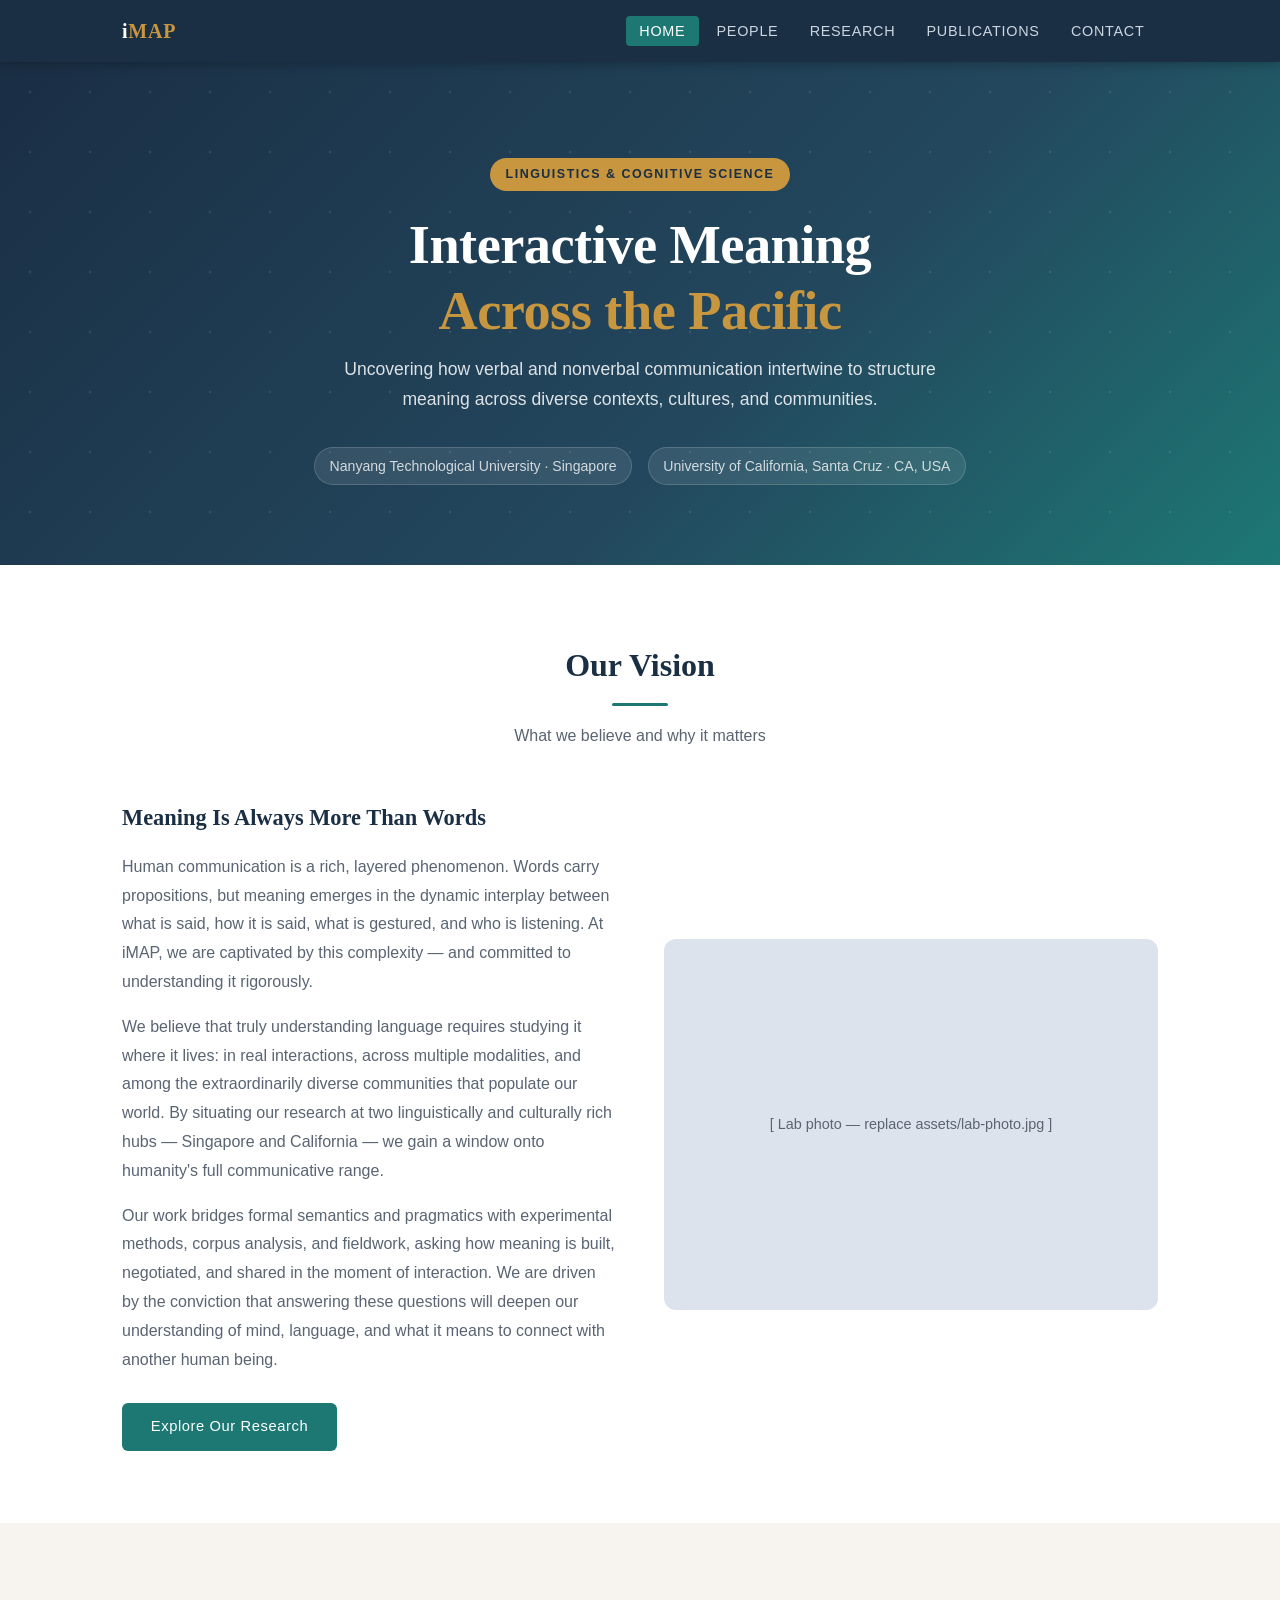
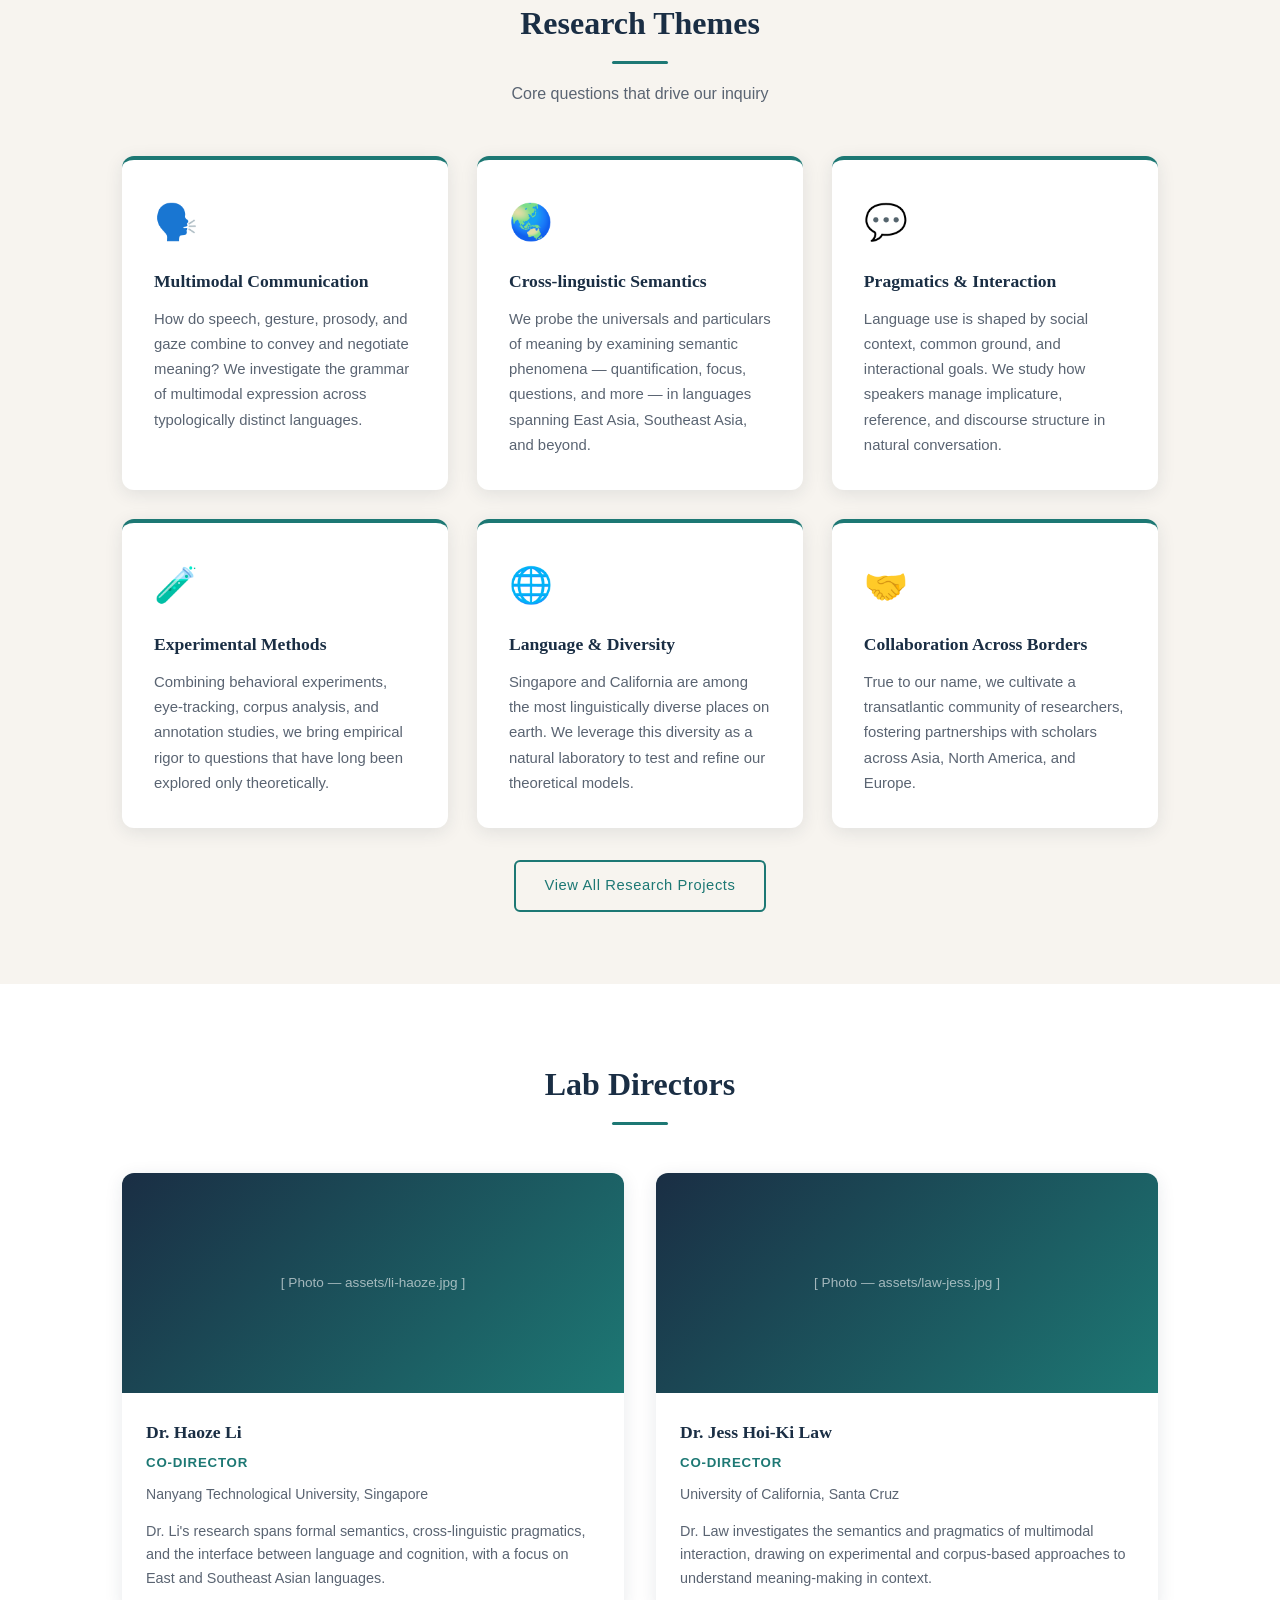
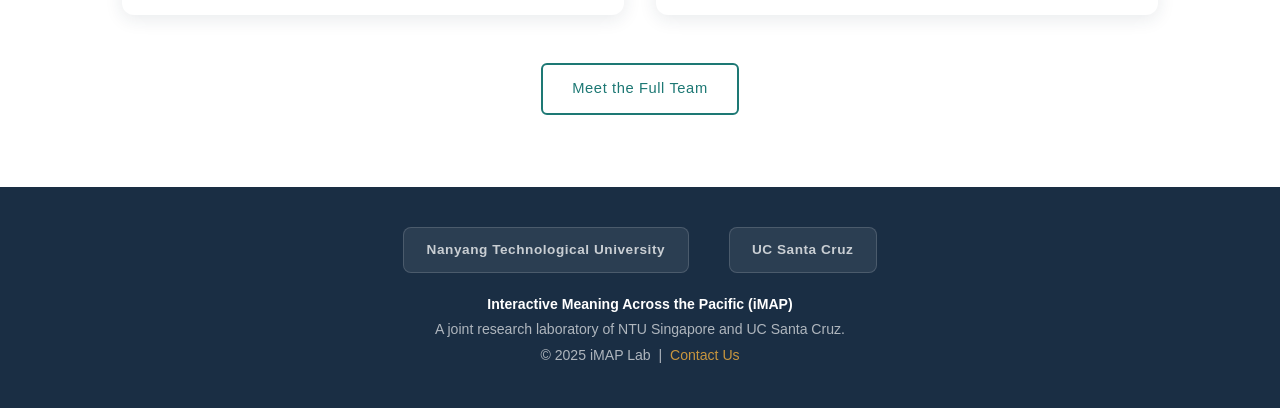
==== index.html @ d820ea22 "Add files via upload" ====
<!DOCTYPE html>
<html lang="en">
<head>
  <meta charset="UTF-8" />
  <meta name="viewport" content="width=device-width, initial-scale=1.0" />
  <title>iMAP Lab — Interactive Meaning Across the Pacific</title>
  <link rel="stylesheet" href="style.css" />
</head>
<body>

<!-- ── NAV ── -->
<nav>
  <div class="nav-inner">
    <a href="index.html" class="nav-logo">i<span>MAP</span></a>
    <ul class="nav-links">
      <li><a href="index.html" class="active">Home</a></li>
      <li><a href="people.html">People</a></li>
      <li><a href="research.html">Research</a></li>
      <li><a href="publications.html">Publications</a></li>
      <li><a href="contact.html">Contact</a></li>
    </ul>
  </div>
</nav>

<!-- ── HERO ── -->
<header class="hero">
  <div class="hero-badge">Linguistics &amp; Cognitive Science</div>
  <h1>Interactive Meaning<br><em>Across the Pacific</em></h1>
  <p class="subtitle">
    Uncovering how verbal and nonverbal communication intertwine to structure meaning
    across diverse contexts, cultures, and communities.
  </p>
  <div class="hero-affiliations">
    <span>Nanyang Technological University · Singapore</span>
    <span>University of California, Santa Cruz · CA, USA</span>
  </div>
</header>

<!-- ── VISION ── -->
<section class="section-alt">
  <div class="section">
    <div class="section-header">
      <h2>Our Vision</h2>
      <div class="rule"></div>
      <p>What we believe and why it matters</p>
    </div>
    <div class="vision-block">
      <div class="vision-text">
        <h3>Meaning Is Always More Than Words</h3>
        <p>
          Human communication is a rich, layered phenomenon. Words carry propositions,
          but meaning emerges in the dynamic interplay between what is said, how it is
          said, what is gestured, and who is listening. At iMAP, we are captivated by
          this complexity — and committed to understanding it rigorously.
        </p>
        <p>
          We believe that truly understanding language requires studying it where it
          lives: in real interactions, across multiple modalities, and among the
          extraordinarily diverse communities that populate our world. By situating our
          research at two linguistically and culturally rich hubs — Singapore and
          California — we gain a window onto humanity's full communicative range.
        </p>
        <p>
          Our work bridges formal semantics and pragmatics with experimental methods,
          corpus analysis, and fieldwork, asking how meaning is built, negotiated, and
          shared in the moment of interaction. We are driven by the conviction that
          answering these questions will deepen our understanding of mind, language,
          and what it means to connect with another human being.
        </p>
        <a href="research.html" class="btn" style="margin-top:.8rem;">Explore Our Research</a>
      </div>
      <div class="vision-photo">
        <!-- Replace src with a real lab photo -->
        <img src="assets/lab-photo.jpg" alt="iMAP Lab team" onerror="this.style.display='none';this.parentNode.innerHTML='[ Lab photo — replace assets/lab-photo.jpg ]';" />
      </div>
    </div>
  </div>
</section>

<!-- ── RESEARCH HIGHLIGHTS ── -->
<section class="section">
  <div class="section-header">
    <h2>Research Themes</h2>
    <div class="rule"></div>
    <p>Core questions that drive our inquiry</p>
  </div>
  <div class="cards-grid">
    <div class="card">
      <div class="card-icon">🗣️</div>
      <h3>Multimodal Communication</h3>
      <p>
        How do speech, gesture, prosody, and gaze combine to convey and negotiate
        meaning? We investigate the grammar of multimodal expression across
        typologically distinct languages.
      </p>
    </div>
    <div class="card">
      <div class="card-icon">🌏</div>
      <h3>Cross-linguistic Semantics</h3>
      <p>
        We probe the universals and particulars of meaning by examining semantic
        phenomena — quantification, focus, questions, and more — in languages spanning
        East Asia, Southeast Asia, and beyond.
      </p>
    </div>
    <div class="card">
      <div class="card-icon">💬</div>
      <h3>Pragmatics &amp; Interaction</h3>
      <p>
        Language use is shaped by social context, common ground, and interactional
        goals. We study how speakers manage implicature, reference, and discourse
        structure in natural conversation.
      </p>
    </div>
    <div class="card">
      <div class="card-icon">🧪</div>
      <h3>Experimental Methods</h3>
      <p>
        Combining behavioral experiments, eye-tracking, corpus analysis, and
        annotation studies, we bring empirical rigor to questions that have long
        been explored only theoretically.
      </p>
    </div>
    <div class="card">
      <div class="card-icon">🌐</div>
      <h3>Language &amp; Diversity</h3>
      <p>
        Singapore and California are among the most linguistically diverse places on
        earth. We leverage this diversity as a natural laboratory to test and refine
        our theoretical models.
      </p>
    </div>
    <div class="card">
      <div class="card-icon">🤝</div>
      <h3>Collaboration Across Borders</h3>
      <p>
        True to our name, we cultivate a transatlantic community of researchers,
        fostering partnerships with scholars across Asia, North America, and Europe.
      </p>
    </div>
  </div>
  <div class="text-center mt-2">
    <a href="research.html" class="btn btn-outline">View All Research Projects</a>
  </div>
</section>

<!-- ── DIRECTORS SNAPSHOT ── -->
<section class="section-alt">
  <div class="section">
    <div class="section-header">
      <h2>Lab Directors</h2>
      <div class="rule"></div>
    </div>
    <div class="directors-grid">
      <div class="person-card">
        <div class="person-photo">
          <img src="assets/li-haoze.jpg" alt="Dr. Haoze Li"
               onerror="this.style.display='none';this.parentNode.innerHTML='[ Photo — assets/li-haoze.jpg ]';" />
        </div>
        <div class="person-info">
          <h3>Dr. Haoze Li</h3>
          <div class="role">Co-Director</div>
          <div class="affiliation">Nanyang Technological University, Singapore</div>
          <p>
            Dr. Li's research spans formal semantics, cross-linguistic pragmatics,
            and the interface between language and cognition, with a focus on
            East and Southeast Asian languages.
          </p>
        </div>
      </div>
      <div class="person-card">
        <div class="person-photo">
          <img src="assets/law-jess.jpg" alt="Dr. Jess Hoi-Ki Law"
               onerror="this.style.display='none';this.parentNode.innerHTML='[ Photo — assets/law-jess.jpg ]';" />
        </div>
        <div class="person-info">
          <h3>Dr. Jess Hoi-Ki Law</h3>
          <div class="role">Co-Director</div>
          <div class="affiliation">University of California, Santa Cruz</div>
          <p>
            Dr. Law investigates the semantics and pragmatics of multimodal
            interaction, drawing on experimental and corpus-based approaches to
            understand meaning-making in context.
          </p>
        </div>
      </div>
    </div>
    <div class="text-center">
      <a href="people.html" class="btn btn-outline">Meet the Full Team</a>
    </div>
  </div>
</section>

<!-- ── FOOTER ── -->
<footer>
  <div class="footer-logos">
    <div class="footer-logo-box">Nanyang Technological University</div>
    <div class="footer-logo-box">UC Santa Cruz</div>
  </div>
  <p>
    <strong style="color:#fff;">Interactive Meaning Across the Pacific (iMAP)</strong><br>
    A joint research laboratory of NTU Singapore and UC Santa Cruz.<br>
    &copy; 2025 iMAP Lab &nbsp;|&nbsp;
    <a href="contact.html">Contact Us</a>
  </p>
</footer>

</body>
</html>
---- style.css ----
/* iMAP Lab — Global Stylesheet */

:root {
  --navy:       #1a2e44;
  --teal:       #1d7874;
  --teal-light: #2da89e;
  --gold:       #c8963e;
  --cream:      #f7f4ef;
  --white:      #ffffff;
  --text:       #2c2c2c;
  --muted:      #5a6472;
  --border:     #dce3ec;
  --shadow:     0 4px 18px rgba(26,46,68,.10);
}

*, *::before, *::after { box-sizing: border-box; margin: 0; padding: 0; }

html { scroll-behavior: smooth; }

body {
  font-family: 'Georgia', serif;
  background: var(--cream);
  color: var(--text);
  line-height: 1.75;
}

/* ── NAV ─────────────────────────────────────────────────────────────── */
nav {
  background: var(--navy);
  position: sticky;
  top: 0;
  z-index: 100;
  box-shadow: 0 2px 10px rgba(0,0,0,.25);
}

.nav-inner {
  max-width: 1100px;
  margin: 0 auto;
  display: flex;
  align-items: center;
  justify-content: space-between;
  padding: 0 2rem;
  height: 62px;
}

.nav-logo {
  color: var(--white);
  text-decoration: none;
  font-size: 1.25rem;
  font-weight: bold;
  letter-spacing: .04em;
  font-family: 'Georgia', serif;
}

.nav-logo span { color: var(--gold); }

.nav-links {
  display: flex;
  gap: .25rem;
  list-style: none;
}

.nav-links a {
  color: #ccd6e0;
  text-decoration: none;
  font-family: 'Arial', sans-serif;
  font-size: .9rem;
  letter-spacing: .05em;
  text-transform: uppercase;
  padding: .45rem .85rem;
  border-radius: 4px;
  transition: background .2s, color .2s;
}

.nav-links a:hover,
.nav-links a.active {
  background: var(--teal);
  color: var(--white);
}

/* ── HERO ─────────────────────────────────────────────────────────────── */
.hero {
  background: linear-gradient(135deg, var(--navy) 0%, #23485e 60%, var(--teal) 100%);
  color: var(--white);
  text-align: center;
  padding: 6rem 2rem 5rem;
  position: relative;
  overflow: hidden;
}

.hero::before {
  content: '';
  position: absolute;
  inset: 0;
  background: url('data:image/svg+xml,<svg xmlns="http://www.w3.org/2000/svg" width="60" height="60"><circle cx="30" cy="30" r="1.2" fill="%23ffffff18"/></svg>') repeat;
  pointer-events: none;
}

.hero-badge {
  display: inline-block;
  background: var(--gold);
  color: var(--navy);
  font-family: 'Arial', sans-serif;
  font-size: .78rem;
  font-weight: bold;
  letter-spacing: .12em;
  text-transform: uppercase;
  padding: .35rem 1rem;
  border-radius: 20px;
  margin-bottom: 1.4rem;
}

.hero h1 {
  font-size: clamp(2rem, 5vw, 3.4rem);
  line-height: 1.2;
  margin-bottom: .6rem;
  letter-spacing: -.01em;
}

.hero h1 em {
  font-style: normal;
  color: var(--gold);
}

.hero .subtitle {
  font-size: 1.1rem;
  opacity: .85;
  max-width: 600px;
  margin: 0 auto 2rem;
  font-family: 'Arial', sans-serif;
}

.hero-affiliations {
  display: flex;
  justify-content: center;
  flex-wrap: wrap;
  gap: 1rem;
  font-family: 'Arial', sans-serif;
  font-size: .88rem;
  opacity: .8;
}

.hero-affiliations span {
  background: rgba(255,255,255,.12);
  padding: .35rem .9rem;
  border-radius: 20px;
  border: 1px solid rgba(255,255,255,.2);
}

/* ── SECTIONS ─────────────────────────────────────────────────────────── */
.section {
  max-width: 1100px;
  margin: 0 auto;
  padding: 4.5rem 2rem;
}

.section-header {
  text-align: center;
  margin-bottom: 3rem;
}

.section-header h2 {
  font-size: 2rem;
  color: var(--navy);
  margin-bottom: .5rem;
}

.section-header .rule {
  width: 56px;
  height: 3px;
  background: var(--teal);
  margin: .6rem auto 0;
  border-radius: 2px;
}

.section-header p {
  color: var(--muted);
  max-width: 640px;
  margin: 1rem auto 0;
  font-family: 'Arial', sans-serif;
}

/* alternating bg */
.section-alt { background: var(--white); }

/* ── VISION ───────────────────────────────────────────────────────────── */
.vision-block {
  display: grid;
  grid-template-columns: 1fr 1fr;
  gap: 3rem;
  align-items: center;
}

.vision-block .vision-text h3 {
  font-size: 1.4rem;
  color: var(--navy);
  margin-bottom: 1rem;
}

.vision-block .vision-text p {
  color: var(--muted);
  font-family: 'Arial', sans-serif;
  margin-bottom: 1rem;
  line-height: 1.8;
}

.vision-photo {
  background: var(--border);
  border-radius: 12px;
  aspect-ratio: 4/3;
  display: flex;
  align-items: center;
  justify-content: center;
  font-family: 'Arial', sans-serif;
  font-size: .9rem;
  color: var(--muted);
  overflow: hidden;
}

.vision-photo img { width: 100%; height: 100%; object-fit: cover; border-radius: 12px; }

/* ── RESEARCH CARDS ───────────────────────────────────────────────────── */
.cards-grid {
  display: grid;
  grid-template-columns: repeat(auto-fit, minmax(290px, 1fr));
  gap: 1.8rem;
}

.card {
  background: var(--white);
  border-radius: 12px;
  padding: 2rem;
  box-shadow: var(--shadow);
  border-top: 4px solid var(--teal);
  transition: transform .2s, box-shadow .2s;
}

.card:hover {
  transform: translateY(-4px);
  box-shadow: 0 8px 28px rgba(26,46,68,.15);
}

.card-icon {
  font-size: 2.2rem;
  margin-bottom: .8rem;
}

.card h3 {
  color: var(--navy);
  font-size: 1.1rem;
  margin-bottom: .6rem;
}

.card p {
  font-family: 'Arial', sans-serif;
  font-size: .93rem;
  color: var(--muted);
  line-height: 1.7;
}

/* ── PEOPLE ───────────────────────────────────────────────────────────── */
.people-section-label {
  font-family: 'Arial', sans-serif;
  font-size: .78rem;
  font-weight: bold;
  text-transform: uppercase;
  letter-spacing: .12em;
  color: var(--teal);
  margin: 2.5rem 0 1.2rem;
}

.directors-grid {
  display: grid;
  grid-template-columns: repeat(auto-fit, minmax(300px, 1fr));
  gap: 2rem;
  margin-bottom: 3rem;
}

.person-card {
  background: var(--white);
  border-radius: 12px;
  box-shadow: var(--shadow);
  overflow: hidden;
  transition: transform .2s;
}

.person-card:hover { transform: translateY(-4px); }

.person-photo {
  background: linear-gradient(135deg, var(--navy), var(--teal));
  height: 220px;
  display: flex;
  align-items: center;
  justify-content: center;
  font-family: 'Arial', sans-serif;
  font-size: .85rem;
  color: rgba(255,255,255,.6);
  overflow: hidden;
}

.person-photo img { width: 100%; height: 100%; object-fit: cover; }

.person-info { padding: 1.5rem; }

.person-info h3 { color: var(--navy); font-size: 1.1rem; margin-bottom: .2rem; }

.person-info .role {
  font-family: 'Arial', sans-serif;
  font-size: .83rem;
  color: var(--teal);
  font-weight: bold;
  text-transform: uppercase;
  letter-spacing: .06em;
  margin-bottom: .5rem;
}

.person-info .affiliation {
  font-family: 'Arial', sans-serif;
  font-size: .88rem;
  color: var(--muted);
  margin-bottom: .8rem;
}

.person-info p {
  font-family: 'Arial', sans-serif;
  font-size: .9rem;
  color: var(--muted);
  line-height: 1.65;
}

.members-grid {
  display: grid;
  grid-template-columns: repeat(auto-fill, minmax(200px, 1fr));
  gap: 1.4rem;
}

.member-mini {
  background: var(--white);
  border-radius: 10px;
  box-shadow: var(--shadow);
  overflow: hidden;
  text-align: center;
}

.member-mini-photo {
  background: linear-gradient(135deg, #2a4a62, var(--teal-light));
  height: 140px;
  display: flex;
  align-items: center;
  justify-content: center;
  font-size: .8rem;
  color: rgba(255,255,255,.55);
  font-family: 'Arial', sans-serif;
  overflow: hidden;
}

.member-mini-photo img { width: 100%; height: 100%; object-fit: cover; }

.member-mini-info { padding: 1rem; }

.member-mini-info h4 { color: var(--navy); font-size: .95rem; margin-bottom: .25rem; }

.member-mini-info span {
  font-family: 'Arial', sans-serif;
  font-size: .82rem;
  color: var(--muted);
}

/* ── PUBLICATIONS ─────────────────────────────────────────────────────── */
.pub-filter {
  display: flex;
  gap: .5rem;
  flex-wrap: wrap;
  margin-bottom: 2rem;
}

.pub-filter button {
  background: var(--white);
  border: 2px solid var(--border);
  color: var(--muted);
  padding: .4rem 1rem;
  border-radius: 20px;
  font-family: 'Arial', sans-serif;
  font-size: .85rem;
  cursor: pointer;
  transition: all .2s;
}

.pub-filter button.active,
.pub-filter button:hover {
  background: var(--teal);
  border-color: var(--teal);
  color: var(--white);
}

.pub-year-group { margin-bottom: 2.5rem; }

.pub-year {
  font-family: 'Arial', sans-serif;
  font-size: .78rem;
  font-weight: bold;
  letter-spacing: .12em;
  text-transform: uppercase;
  color: var(--teal);
  border-bottom: 1px solid var(--border);
  padding-bottom: .4rem;
  margin-bottom: 1.2rem;
}

.pub-item {
  background: var(--white);
  border-radius: 8px;
  padding: 1.2rem 1.5rem;
  margin-bottom: .8rem;
  box-shadow: 0 2px 8px rgba(26,46,68,.06);
  border-left: 3px solid var(--teal-light);
}

.pub-item .pub-title {
  font-weight: bold;
  color: var(--navy);
  margin-bottom: .3rem;
  line-height: 1.4;
}

.pub-item .pub-authors {
  font-family: 'Arial', sans-serif;
  font-size: .9rem;
  color: var(--muted);
  margin-bottom: .25rem;
}

.pub-item .pub-venue {
  font-family: 'Arial', sans-serif;
  font-size: .88rem;
  font-style: italic;
  color: var(--teal);
}

.pub-item .pub-links {
  margin-top: .5rem;
  display: flex;
  gap: .5rem;
  flex-wrap: wrap;
}

.pub-item .pub-links a {
  font-family: 'Arial', sans-serif;
  font-size: .8rem;
  color: var(--teal);
  text-decoration: none;
  border: 1px solid var(--teal);
  padding: .15rem .55rem;
  border-radius: 4px;
  transition: all .2s;
}

.pub-item .pub-links a:hover {
  background: var(--teal);
  color: var(--white);
}

/* ── RESEARCH PAGE ────────────────────────────────────────────────────── */
.research-theme {
  background: var(--white);
  border-radius: 12px;
  padding: 2.5rem;
  box-shadow: var(--shadow);
  margin-bottom: 2rem;
  display: grid;
  grid-template-columns: 1fr 1fr;
  gap: 2.5rem;
  align-items: center;
}

.research-theme.reverse { direction: rtl; }
.research-theme.reverse > * { direction: ltr; }

.research-theme-photo {
  background: var(--border);
  border-radius: 10px;
  aspect-ratio: 4/3;
  display: flex;
  align-items: center;
  justify-content: center;
  font-family: 'Arial', sans-serif;
  font-size: .85rem;
  color: var(--muted);
  overflow: hidden;
}

.research-theme-photo img { width: 100%; height: 100%; object-fit: cover; border-radius: 10px; }

.research-theme-text h3 {
  color: var(--navy);
  font-size: 1.3rem;
  margin-bottom: .8rem;
}

.research-theme-text p {
  font-family: 'Arial', sans-serif;
  font-size: .95rem;
  color: var(--muted);
  line-height: 1.8;
}

.research-theme-text .tag {
  display: inline-block;
  background: var(--teal);
  color: var(--white);
  font-family: 'Arial', sans-serif;
  font-size: .75rem;
  letter-spacing: .08em;
  text-transform: uppercase;
  padding: .2rem .65rem;
  border-radius: 4px;
  margin-bottom: .8rem;
}

/* ── CONTACT ──────────────────────────────────────────────────────────── */
.contact-grid {
  display: grid;
  grid-template-columns: 1fr 1fr;
  gap: 3rem;
}

.contact-box {
  background: var(--white);
  border-radius: 12px;
  padding: 2rem;
  box-shadow: var(--shadow);
}

.contact-box h3 {
  color: var(--navy);
  font-size: 1.1rem;
  margin-bottom: .3rem;
}

.contact-box .contact-role {
  font-family: 'Arial', sans-serif;
  font-size: .82rem;
  color: var(--teal);
  font-weight: bold;
  text-transform: uppercase;
  letter-spacing: .07em;
  margin-bottom: 1rem;
}

.contact-box p {
  font-family: 'Arial', sans-serif;
  font-size: .93rem;
  color: var(--muted);
  line-height: 1.9;
}

.contact-box a { color: var(--teal); text-decoration: none; }
.contact-box a:hover { text-decoration: underline; }

.contact-map {
  border-radius: 12px;
  overflow: hidden;
  height: 260px;
  background: var(--border);
  display: flex;
  align-items: center;
  justify-content: center;
  font-family: 'Arial', sans-serif;
  color: var(--muted);
  font-size: .9rem;
  margin-top: 2rem;
}

/* ── FOOTER ───────────────────────────────────────────────────────────── */
footer {
  background: var(--navy);
  color: rgba(255,255,255,.65);
  text-align: center;
  padding: 2.5rem 2rem;
  font-family: 'Arial', sans-serif;
  font-size: .88rem;
  line-height: 1.8;
}

footer a { color: var(--gold); text-decoration: none; }
footer a:hover { text-decoration: underline; }

.footer-logos {
  display: flex;
  justify-content: center;
  align-items: center;
  gap: 2.5rem;
  margin-bottom: 1.2rem;
  flex-wrap: wrap;
}

.footer-logo-box {
  background: rgba(255,255,255,.08);
  border: 1px solid rgba(255,255,255,.15);
  border-radius: 8px;
  padding: .6rem 1.4rem;
  font-size: .85rem;
  color: rgba(255,255,255,.75);
  font-weight: bold;
  letter-spacing: .04em;
}

/* ── UTILITIES ────────────────────────────────────────────────────────── */
.btn {
  display: inline-block;
  background: var(--teal);
  color: var(--white);
  text-decoration: none;
  padding: .7rem 1.8rem;
  border-radius: 6px;
  font-family: 'Arial', sans-serif;
  font-size: .92rem;
  letter-spacing: .04em;
  transition: background .2s, transform .15s;
  border: none;
  cursor: pointer;
}

.btn:hover { background: var(--teal-light); transform: translateY(-2px); }

.btn-outline {
  background: transparent;
  color: var(--teal);
  border: 2px solid var(--teal);
}

.btn-outline:hover { background: var(--teal); color: var(--white); }

.text-center { text-align: center; }
.mt-2 { margin-top: 2rem; }

/* ── RESPONSIVE ───────────────────────────────────────────────────────── */
@media (max-width: 768px) {
  .nav-inner { flex-direction: column; height: auto; padding: .8rem 1rem; gap: .5rem; }
  .vision-block, .research-theme, .contact-grid { grid-template-columns: 1fr; }
  .research-theme.reverse { direction: ltr; }
  .hero { padding: 4rem 1.5rem 3.5rem; }
}
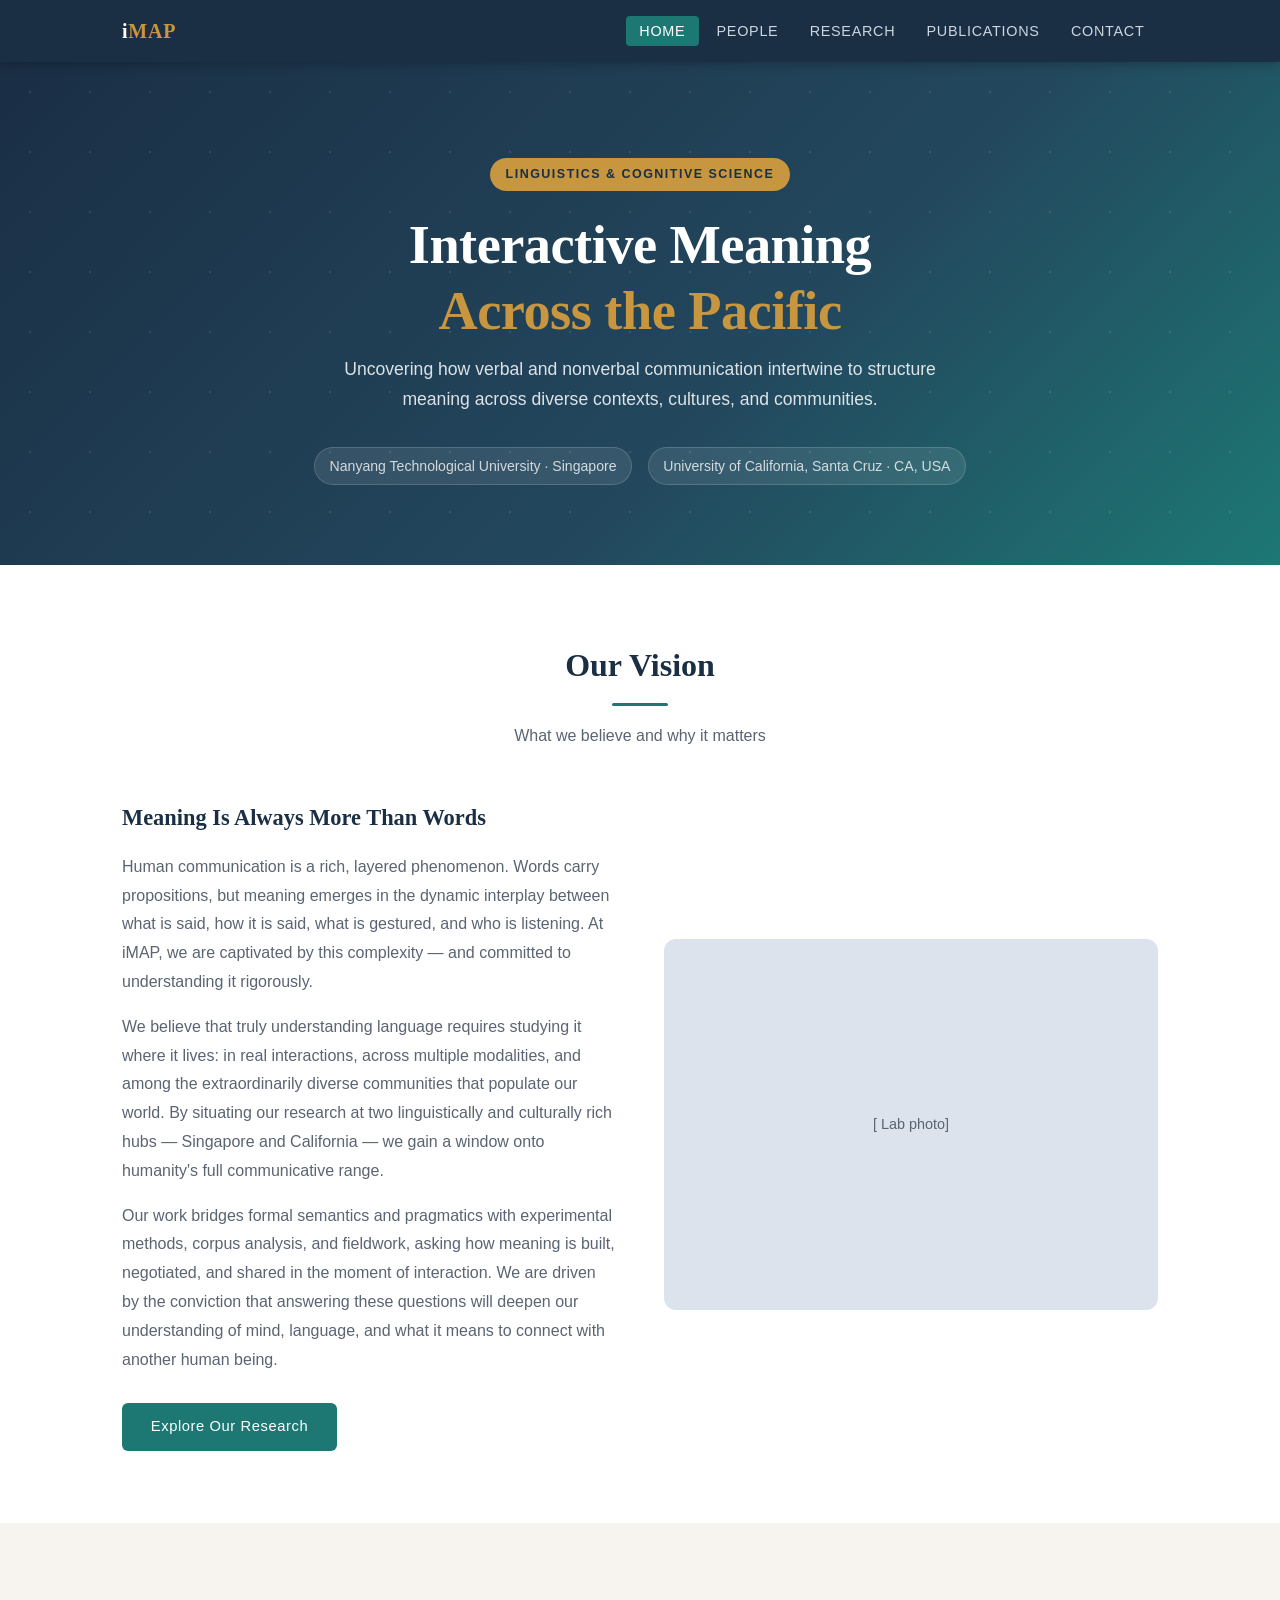
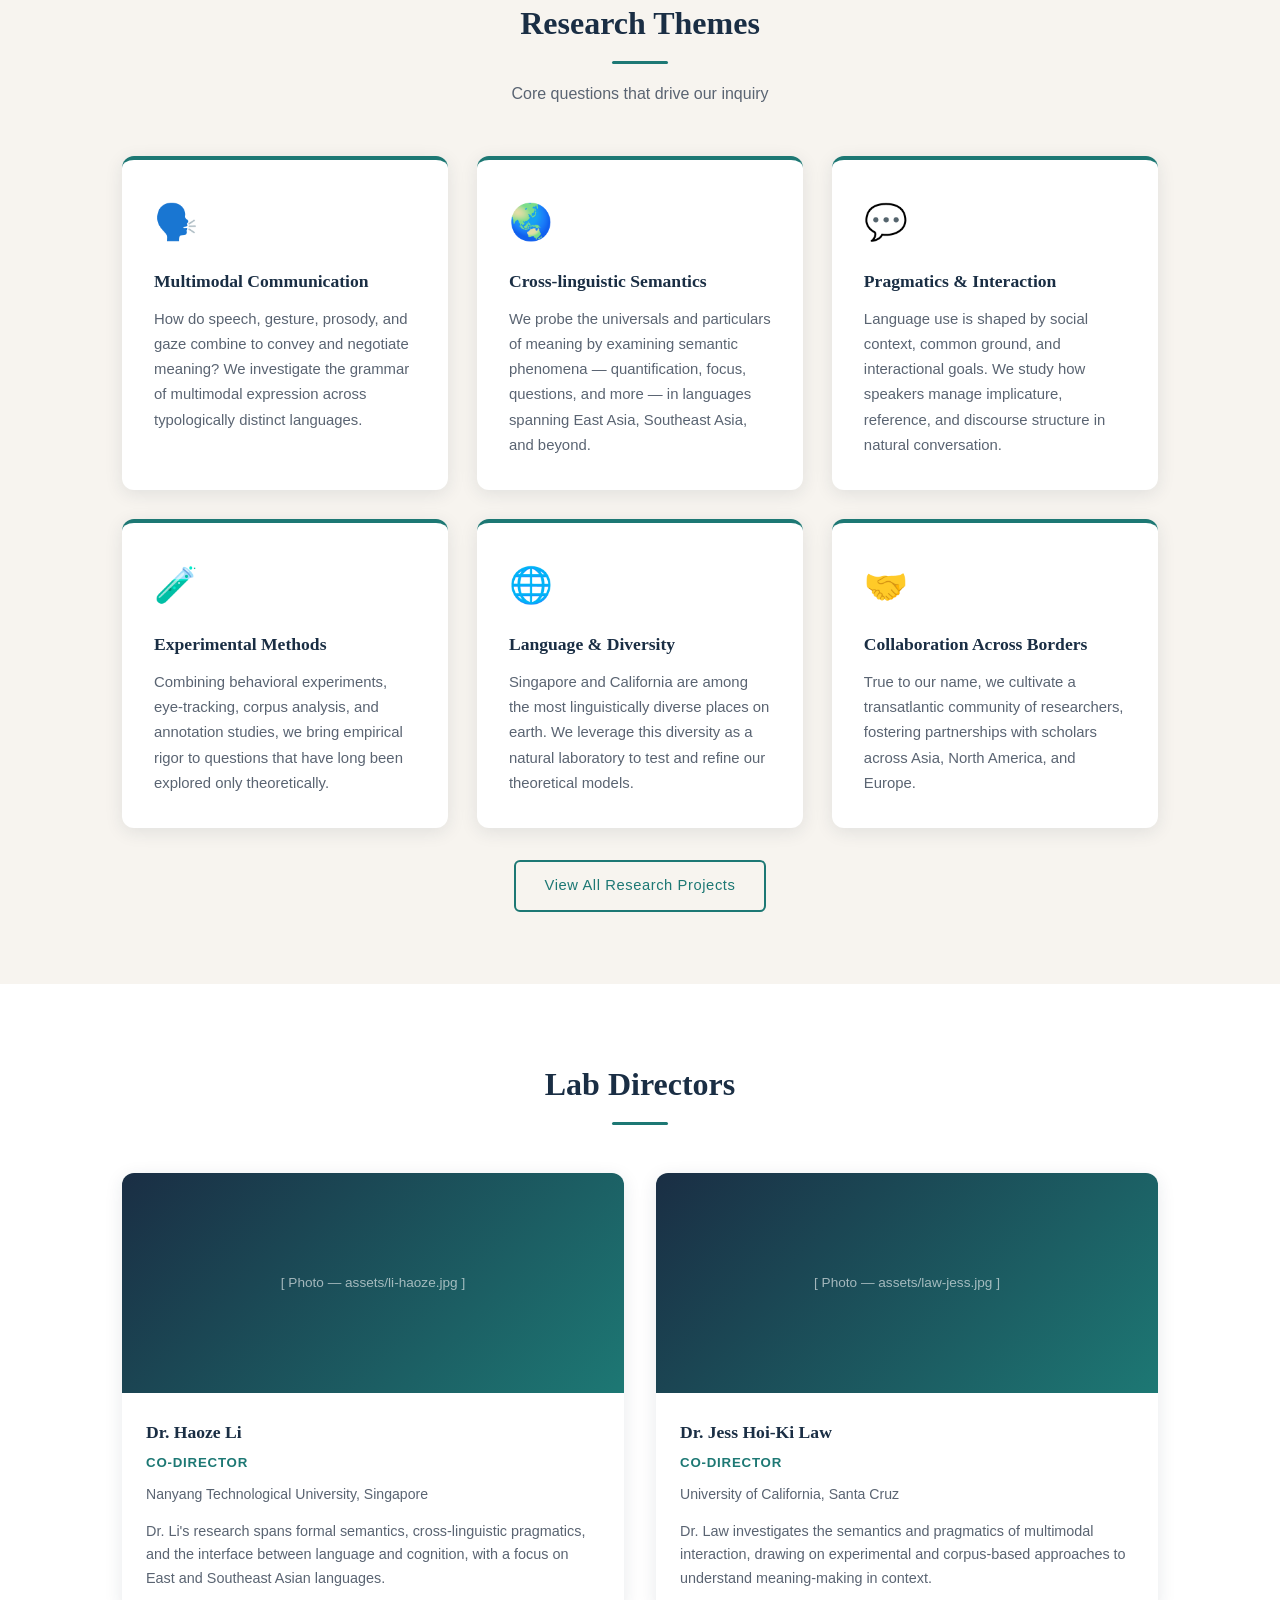
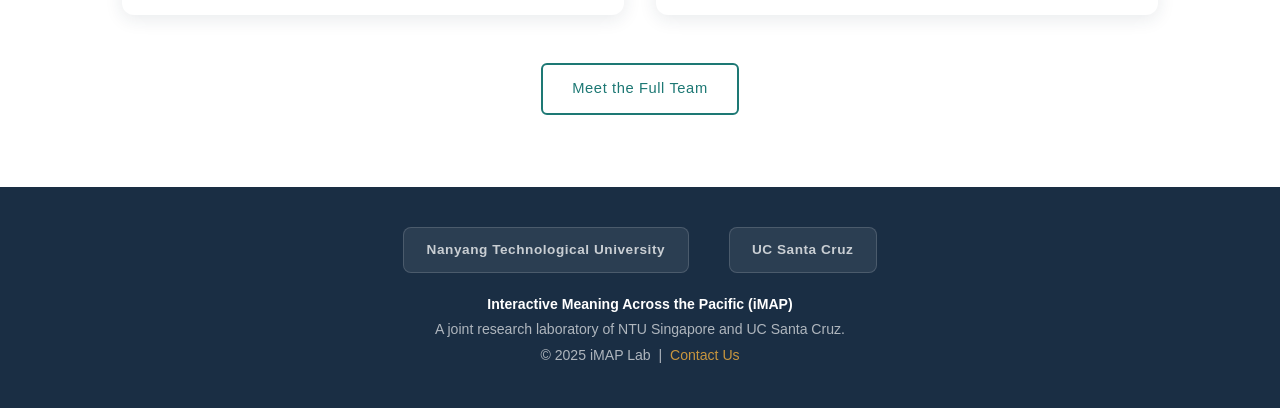
==== commit dba14551: "Update index.html" ====
--- a/index.html
+++ b/index.html
@@ -71,7 +71,7 @@
       </div>
       <div class="vision-photo">
         <!-- Replace src with a real lab photo -->
-        <img src="assets/lab-photo.jpg" alt="iMAP Lab team" onerror="this.style.display='none';this.parentNode.innerHTML='[ Lab photo — replace assets/lab-photo.jpg ]';" />
+        <img src="assets/iMAP.png" alt="iMAP Lab team" onerror="this.style.display='none';this.parentNode.innerHTML='[ Lab photo]';" />
       </div>
     </div>
   </div>
--- a/style.css
+++ b/style.css
@@ -636,8 +636,62 @@
 
 /* ── RESPONSIVE ───────────────────────────────────────────────────────── */
 @media (max-width: 768px) {
-  .nav-inner { flex-direction: column; height: auto; padding: .8rem 1rem; gap: .5rem; }
-  .vision-block, .research-theme, .contact-grid { grid-template-columns: 1fr; }
-  .research-theme.reverse { direction: ltr; }
-  .hero { padding: 4rem 1.5rem 3.5rem; }
-}
+
+  .nav-inner {
+    flex-direction: column;
+    height: auto;
+    padding: .8rem 1rem;
+    gap: .5rem;
+  }
+
+  .vision-block,
+  .research-theme,
+  .contact-grid {
+    grid-template-columns: 1fr;
+  }
+
+  .research-theme.reverse {
+    direction: ltr;
+  }
+
+  /* HERO / BANNER */
+  .hero {
+    padding: 3.5rem 1rem 3rem;
+  }
+
+  .hero h1 {
+    font-size: 2rem;
+    line-height: 1.2;
+  }
+
+  .hero .subtitle {
+    font-size: 1rem;
+    padding: 0 .5rem;
+  }
+
+  .hero-affiliations {
+    flex-direction: column;
+    align-items: center;
+    gap: .6rem;
+  }
+
+  .hero-affiliations span {
+    width: fit-content;
+  }
+
+  /* IMAGES */
+  img {
+    max-width: 100%;
+    height: auto;
+    display: block;
+  }
+
+  .contact-map img,
+  .vision-photo img,
+  .research-theme-photo img,
+  .person-photo img,
+  .member-mini-photo img {
+    width: 100%;
+    height: auto;
+  }
+}
